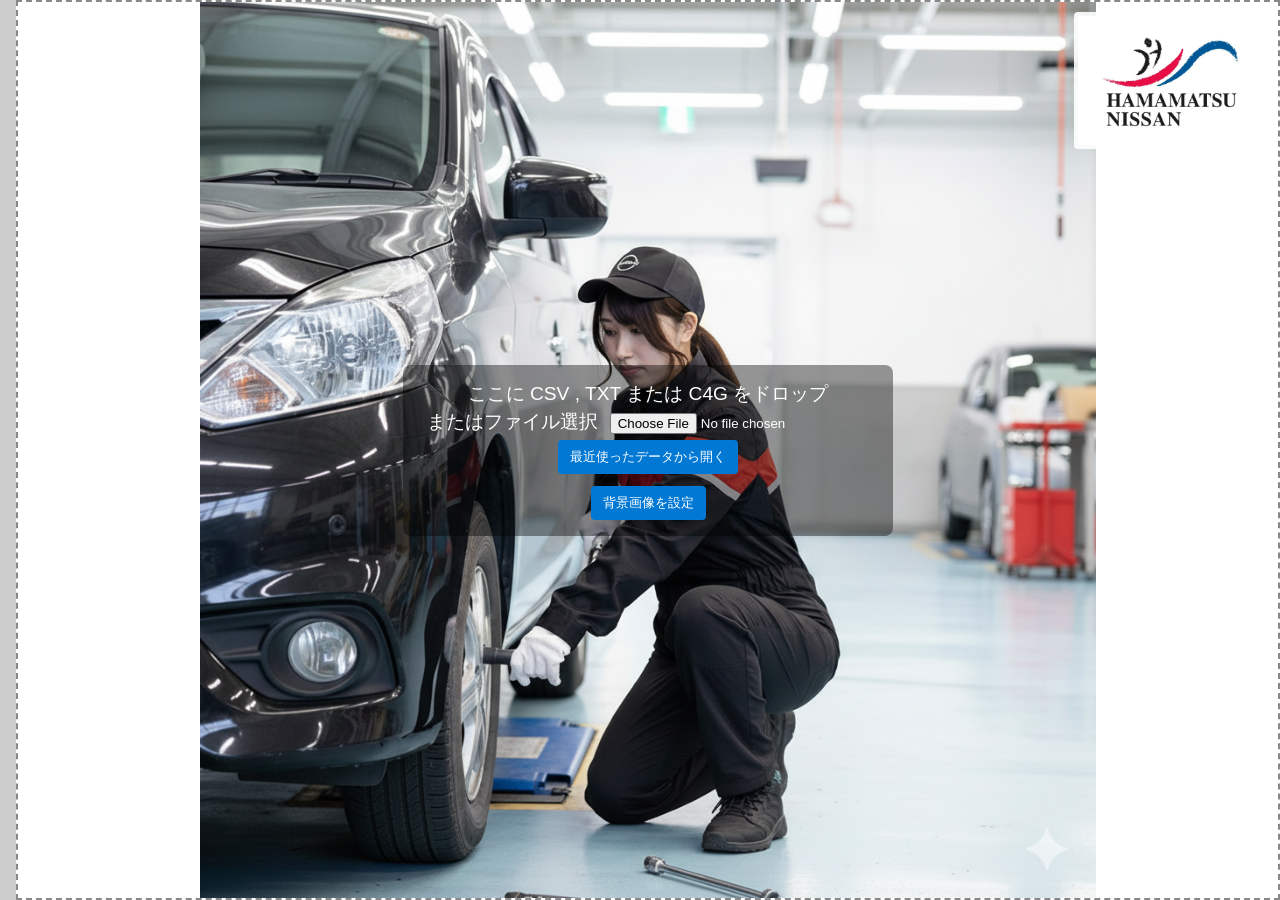
==== C4Graph Ver2.0/index.html @ c84f31f1 "Add files via upload" ====
<!doctype html>
<html lang="ja">
<head>
  <meta charset="utf-8">
  <title>C4Graph Ver 2.0</title>
  <link rel="icon" type="image/png" sizes="192x192" href="icon-192.png">
  <link rel="icon" type="image/png" sizes="512x512" href="icon-512.png">
  <link rel="shortcut icon" href="C4Graph.ico">
  <link rel="apple-touch-icon" href="icon-192.png">
  <!-- ===== CSS（分割版） ===== -->
  <link rel="stylesheet" href="css/base.css">
  <link rel="stylesheet" href="css/sidebar.css">
  <link rel="stylesheet" href="css/main.css">
  <link rel="stylesheet" href="css/panels.css">
  <link rel="stylesheet" href="css/controls.css">
  <link rel="stylesheet" href="css/dialogs.css">
  <link rel="stylesheet" href="css/dropzone.css">
  <link rel="stylesheet" href="css/xRangeSlider.css">
  <link rel="stylesheet" href="css/compactMode.css">

<!-- Chart.js（ローカル同梱） -->
<script src="lib/chart.umd.min.js"></script>
<!-- ★ Chart.js Annotation プラグイン（必須） -->
<script src="lib/chartjs-plugin-annotation.min.js"></script>
<!-- ★★★ html2canvas（スライダー画像化に必要） ★★★ -->
<script src="lib/html2canvas.min.js"></script>

</head>
<body>
<div id="sidebar">

  <div class="sidebar-header">
    <span>メニュー</span>
    <span class="app-version">Ver 2.0</span>
    <button id="closeSidebar">×</button>
  </div>

  <div id="toolbar">

    <!-- ★ 検索ボックスをラップして × ボタンを配置 -->
    <div id="filterBox-wrapper">
      <input type="text" id="filterBox" placeholder="項目検索">
      <button id="filterBox-clear" aria-label="検索クリア">×</button>
    </div>

    <div>
      <button id="selectAll">全選択</button>
      <button id="deselectAll">全解除</button>
    </div>

  </div>

  <!-- ★ 本来ここにあるべき -->
  <div id="controls"></div>
  <a id="sidebarCompanyLogo" href="https://ni-hamamatsu.nissan-dealer.jp/top.html" target="_blank" rel="noopener noreferrer" aria-label="浜松日産の公式ホームページを新しいタブで開く" hidden>
    <img src="images/logo/HAMAMATSU-NISSAN_ロゴ.jpg" alt="浜松日産">
  </a>
  <div id="sidebar-resizer"></div>

</div>

<div id="sidebar-band"></div>

<div id="main">
  <div id="companyLogoContainer">
    <img id="companyLogo" src="images/logo/HAMAMATSU-NISSAN_ロゴ.jpg" alt="浜松日産 ロゴ">
  </div>

  <!-- 保存 / 共有 メニュー -->
  <div id="saveShareContainer">

    <!-- 保存 / 共有 ▼ -->
    <button id="btnSaveMenu">💾 保存 / 共有 ▼</button>
    <div id="saveMenuDropdown" class="dropdown hidden">

      <label class="menu-item">
        <input type="checkbox" id="autoSaveToggle" checked>
        自動保存（前回の続きから再開）
      </label>

      <div class="menu-item" id="btnSaveStateJson">保存（state.json）</div>
      <div class="menu-item" id="btnSaveC4G">プロジェクト保存（.c4g）</div>

      <label class="menu-item" for="openC4G">
        プロジェクトを開く（.c4g）
        <input type="file" id="openC4G" accept=".c4g" style="display:none;">
      </label>

      <div class="menu-item" id="btnExportHTML">共有用にエクスポート（HTML）</div>
      <div class="menu-item" id="btnLoadAnotherCSV">別の CSV を読み込む…</div>
      <div class="menu-item" id="btnOpenRecentFilesMenu">最近使ったデータ</div>
      <div class="menu-item" id="btnExportFlyingGraphTxt">テキスト形式で出力（FlyingGraph用.txt）</div>
      <div class="menu-item" id="btnExportGraphScreenshot">グラフのスクリーンショットを保存</div>

    </div>

    <!-- ★★★ 表示 ▼ メニューを追加 ★★★ -->
    <button id="btnDisplayMenu">表示 ▼</button>
    <div id="displayMenuDropdown" class="dropdown hidden">

      <!-- マーカー表示（スライドスイッチ） -->
      <label class="menu-item toggle display-menu-switch">
        <input type="checkbox" id="toggleMarkers" checked>
        <span class="slider"></span>
        <span class="toggle-label">マーカー表示</span>
      </label>
      <label class="menu-item toggle display-menu-switch">
        <input type="checkbox" id="toggleHairlineValues" checked>
        <span class="slider"></span>
        <span class="toggle-label">信号値一覧</span>
      </label>
      <label class="menu-item toggle display-menu-switch">
        <input type="checkbox" id="toggleCrosshairValueLabels" checked>
        <span class="slider"></span>
        <span class="toggle-label">カーソル値ラベル</span>
      </label>
      <label class="menu-item toggle display-menu-switch">
        <input type="checkbox" id="toggleCompactMode">
        <span class="slider"></span>
        <span class="toggle-label">コンパクト表示</span>
      </label>

    </div>

    <!-- ★★★ 関連システム ▼ メニューを追加 ★★★ -->
    <button id="btnRelatedSystems">関連システム ▼</button>
    <div id="relatedSystemsDropdown" class="dropdown hidden">
      <a class="menu-item related-system-link" href="https://prod-ap.ndt-prod.c4-ndt.grade-x.com/c4-viewer?kc_idp_hint=saml" target="_blank" rel="noopener noreferrer">
        <img src="images/NissanAdtViewerLogo.png" alt="" class="related-system-icon">
        C4viewer
      </a>
    </div>

    <div id="graphDisplayToolbar" class="graph-display-toolbar" hidden>
      <div class="graph-mode-switch" role="group" aria-label="グラフ表示モード">
        <button id="normalGraphModeButton" type="button" aria-pressed="true">通常グラフ</button>
        <button id="overlayModeToggle" type="button" aria-pressed="false" title="各信号を実数値の個別Y軸で表示します。凡例の歯車からY軸の範囲を設定できます。">重ねグラフ</button>
      </div>
      <label id="normalHeightControl" class="graph-height-control">
        グラフ高さ(px):
        <input type="number" id="minHeightInput" value="200" step="10">
      </label>
      <div id="overlayHeightControl" class="graph-height-control" hidden>
        <span>グラフ高さ(px):</span>
        <input id="overlayHeightInput" type="number" min="150" max="3000" step="10" value="350">
        <button id="overlayHeightAutoButton" class="height-auto-button" type="button" title="グラフの高さを画面に合わせて自動調整します" aria-pressed="true">自動</button>
      </div>
      <div id="vehicleInfoPanel" class="vehicle-info-panel">
        <button id="vehicleInfoToggle" class="height-auto-button" type="button" aria-expanded="false" aria-controls="vehicleInfoList">車両・記録情報 ▼</button>
        <dl id="vehicleInfoList" hidden></dl>
      </div>

      <button id="backToTopBtn" class="back-to-top-btn" type="button" title="トップページに戻る">
        ↩ トップに戻る
      </button>
      <span id="visibleSeriesCount" class="visible-series-count" aria-live="polite">表示項目: 0 / 0</span>
    </div>

  </div>

  <!-- 起動時のドロップゾーン -->
  <div id="dropzone">
    <div class="dropzone-text">
      ここに CSV , TXT または C4G をドロップ<br>
      またはファイル選択
      <input type="file" id="fileInput" accept=".csv,.c4g,.txt">
      <br>
      <button type="button" id="openRecentFiles">最近使ったデータから開く</button>
      <br>
      <button type="button" id="openBackgroundSettings">背景画像を設定</button>
      <input type="file" id="backgroundImageInput" accept="image/*" multiple hidden>
    </div>
  </div>

  <div id="backgroundSettingsDialog" class="dialog-overlay" role="dialog" aria-modal="true" aria-labelledby="backgroundSettingsTitle" style="display:none;">
    <div class="background-settings-panel">
      <h2 id="backgroundSettingsTitle">背景画像の設定</h2>
      <p>使いたい画像を選択してください。選択した画像から起動時にランダム表示します。</p>
      <section class="background-image-group" aria-labelledby="defaultBackgroundTitle">
        <div class="background-group-heading">
          <div class="background-group-title">
            <h3 id="defaultBackgroundTitle">デフォルト画像</h3>
            <span class="background-image-count" data-image-count="default"></span>
          </div>
          <div>
            <button type="button" data-select-group="default" data-selected="true">すべて選択</button>
            <button type="button" data-select-group="default" data-selected="false">すべて解除</button>
          </div>
        </div>
        <div id="defaultBackgroundImages" class="background-image-grid"></div>
      </section>
      <section class="background-image-group" aria-labelledby="customBackgroundTitle">
        <div class="background-group-heading">
          <div class="background-group-title">
            <h3 id="customBackgroundTitle">追加した画像</h3>
            <span class="background-image-count" data-image-count="custom"></span>
          </div>
          <div>
            <button type="button" data-select-group="custom" data-selected="true">すべて選択</button>
            <button type="button" data-select-group="custom" data-selected="false">すべて解除</button>
          </div>
        </div>
        <div id="backgroundImageDropzone" class="background-image-dropzone" role="button" tabindex="0" aria-describedby="backgroundImageDropzoneHelp">
          <span class="background-image-dropzone-icon" aria-hidden="true">＋</span>
          <span>画像をここにドラッグ＆ドロップ</span>
          <span id="backgroundImageDropzoneHelp">または下の「画像を追加」から選択できます</span>
        </div>
        <div id="customBackgroundImages" class="background-image-grid"></div>
      </section>
      <div class="background-settings-actions">
        <button type="button" id="addBackgroundImages">画像を追加</button>
        <button type="button" id="saveBackgroundSettings">選択を保存</button>
        <button type="button" id="closeBackgroundSettings">閉じる</button>
      </div>
    </div>
  </div>

  <section id="hairlineValuesPanel" aria-label="カーソル・固定線の信号値" hidden>
    <header id="hairlineValuesTitleBar" class="hairline-values-titlebar">
      <span class="hairline-values-title">カーソル・固定線の信号値</span>
      <div class="hairline-window-controls">
        <button id="hairlineMinimizeBtn" type="button" aria-label="最小化" title="最小化">_</button>
        <button id="hairlineMaximizeBtn" type="button" aria-label="最大化" title="最大化">□</button>
        <button id="hairlineCloseBtn" type="button" aria-label="閉じる" title="閉じる">×</button>
      </div>
    </header>
    <div id="hairlineValuesContent" class="hairline-values-content">
      <div class="hairline-values-scroll">
        <table id="hairlineValuesTable">
          <colgroup>
            <col class="hairline-ecu-column">
            <col class="hairline-signal-column">
            <col class="hairline-value-column">
            <col class="hairline-value-column">
            <col class="hairline-value-column">
            <col class="hairline-difference-column">
            <col class="hairline-statistics-column">
            <col class="hairline-statistics-column">
            <col class="hairline-statistics-column">
          </colgroup>
          <thead>
            <tr>
              <th scope="col">ECU</th>
              <th scope="col">モニタ項目</th>
              <th id="hairlineCursorHeading" class="hairline-cursor-heading" scope="col">カーソル</th>
              <th id="hairlineLeftHeading" class="hairline-left-heading" scope="col">左固定線</th>
              <th id="hairlineRightHeading" class="hairline-right-heading" scope="col">右固定線</th>
              <th id="hairlineDifferenceHeading" class="hairline-difference-heading" scope="col">差分 (Δt: —)</th>
              <th class="hairline-statistics-heading" scope="col">最小値</th>
              <th class="hairline-statistics-heading" scope="col">最大値</th>
              <th class="hairline-statistics-heading" scope="col">平均値</th>
            </tr>
          </thead>
          <tbody></tbody>
        </table>
      </div>
    </div>
    <button class="hairline-resize-handle resize-n" data-resize-edge="n" type="button" aria-label="上辺をドラッグしてサイズ変更" title="上辺をドラッグしてサイズ変更"></button>
    <button class="hairline-resize-handle resize-e" data-resize-edge="e" type="button" aria-label="右辺をドラッグしてサイズ変更" title="右辺をドラッグしてサイズ変更"></button>
    <button class="hairline-resize-handle resize-s" data-resize-edge="s" type="button" aria-label="下辺をドラッグしてサイズ変更" title="下辺をドラッグしてサイズ変更"></button>
    <button class="hairline-resize-handle resize-w" data-resize-edge="w" type="button" aria-label="左辺をドラッグしてサイズ変更" title="左辺をドラッグしてサイズ変更"></button>
  </section>

  <!-- ★★★ グラフ専用コンテナ（main の中に戻す） ★★★ -->
  <div id="graphsContainer">
    <div id="overlayChartContainer" hidden>
      <div id="overlayLegend" aria-label="重ねグラフの信号一覧"></div>
      <div class="overlay-chart-canvas">
        <canvas id="overlayChartCanvas"></canvas>
      </div>
    </div>
    <div id="graphs"></div>
  </div>

  <!-- ★★★ コントロールコンテナ（main の中に戻す） ★★★ -->
  <div id="controlsContainer">

    <!-- スライダー -->
    <div id="xRangeSlider">
      <div class="track"></div>
      <div class="range"></div>
      <div class="trigger-line"></div>

      <div class="handle-left">
        <div class="value-box value-box-left"><input type="text"></div>
      </div>

      <div class="handle-right">
        <div class="value-box value-box-right"><input type="text"></div>
      </div>
    </div>

  </div>

</div> <!-- ← ★ main はここで閉じる（正しい位置） -->
  
<!-- ===== Y軸設定ダイアログ（改善版 UI） ===== -->
<div id="yAxisDialog" class="y-dialog">
  <div class="y-dialog-content">

    <h2>Y軸の表示範囲を設定</h2>
    <h3 id="yUnitHeading" class="y-unit-heading">状態一覧</h3>

    <div class="y-unit-table-wrapper">
      <table id="yUnitTable" class="y-unit-table">
        <thead>
          <tr>
            <th class="y-unit-select">表示</th>         <!-- チェックボックス列 -->
            <th class="y-unit-key">状態コード</th>      <!-- 数値キー -->
            <th class="y-unit-label">状態名</th>        <!-- ラベル -->
          </tr>
        </thead>
        <tbody>
          <!-- ★ JS でここに行を追加する（renderUnitTable で生成） -->
        </tbody>
      </table>
    </div>

    <!-- 入力欄 -->
    <div class="y-input-group">
      <label>最大値</label>
      <input type="text" id="dialogYMax" inputmode="numeric">
      <div id="yMaxState" class="y-state-hint"></div>
    </div>

    <div class="y-input-group">
      <label>最小値</label>
      <input type="text" id="dialogYMin" inputmode="numeric">
      <div id="yMinState" class="y-state-hint"></div>
    </div>

    <!-- エラーメッセージ表示エリア -->
    <div id="yErrorMessage" class="y-error-message"></div>

    <!-- 0 ライン表示スイッチ -->
    <div class="y-input-group zero-line-group toggle">
      <label class="switch">
        <input type="checkbox" id="yAxisZeroLine">
        <span class="slider"></span>
      </label>
      <span class="toggle-label">0ラインを表示</span>
    </div>

    <!-- 任意Yライン追加 -->
    <div class="y-input-group custom-line-group">
      <label>Y値ラインを追加</label>
      <div class="custom-line-row">
        <input type="number" id="dialogYCustomLine" step="0.1" placeholder="例: 123.4">
        <button id="dialogYCustomAdd">追加</button>
      </div>

      <!-- ★ ここにエラーを表示する -->
      <div id="customYError" class="y-error-message"></div>
    </div>

    <!-- 任意ライン一覧 -->
    <div id="dialogYCustomList" class="custom-line-list"></div>
    <!-- 自動に戻す -->
    <button id="yResetBtn" class="y-reset-btn">自動に戻す</button>

    <!-- ボタン -->
    <div class="y-dialog-buttons">
      <button class="y-apply-btn" onclick="applyYAxisRangeFromDialog()">適用</button>
      <button onclick="cancelYAxisDialog()">キャンセル</button>
    </div>

  </div>
</div>

<div id="overlayYAxisDialog" class="dialog-overlay overlay-y-axis-dialog" role="dialog" aria-modal="true" aria-labelledby="overlayYAxisDialogTitle" style="display:none;">
  <div class="dialog-box overlay-y-axis-dialog-box">
    <div id="overlayYAxisDialogTitle" class="dialog-title">重ねグラフのY軸設定</div>
    <div class="dialog-body">
      <div class="overlay-y-axis-series-name" id="overlayYAxisSeriesName"></div>
      <div class="dialog-row overlay-y-axis-range-row">
        <label for="overlayYAxisMin">最小値</label>
        <input id="overlayYAxisMin" type="number" step="any">
        <label for="overlayYAxisMax">最大値</label>
        <input id="overlayYAxisMax" type="number" step="any">
        <div class="dialog-hint">空欄は自動設定です。</div>
      </div>
      <div id="overlayYAxisError" class="overlay-y-axis-error" aria-live="polite"></div>
    </div>
    <div class="dialog-footer">
      <button id="overlayYAxisReset" class="btn-secondary" type="button">自動に戻す</button>
      <button id="overlayYAxisCancel" class="btn-secondary" type="button">キャンセル</button>
      <button id="overlayYAxisApply" class="btn-primary" type="button">適用</button>
    </div>
  </div>
</div>

<!-- ===== C4G 保存ダイアログ ===== -->
<div id="saveDialogOverlay" class="dialog-overlay" style="display:none;">
  <div class="dialog-box">
    <div class="dialog-title">プロジェクトを保存</div>
    <div class="dialog-body">
      <div class="dialog-row">
        <label for="saveFilenameInput">ファイル名</label>
        <input id="saveFilenameInput" type="text" autocomplete="off">
        <div class="dialog-hint">※ .c4g は自動で付きます（入力してもOK）</div>
      </div>
    </div>
    <div class="dialog-footer">
      <button id="saveDialogOkBtn" class="btn-primary">保存</button>
      <button id="saveDialogCancelBtn" class="btn-secondary">キャンセル</button>
    </div>
  </div>
</div>

<!-- ===== グラフのスクリーンショット保存ダイアログ ===== -->
<div id="graphScreenshotDialogOverlay" class="dialog-overlay" style="display:none;">
  <div class="dialog-box">
    <div class="dialog-title">グラフのスクリーンショットを保存</div>
    <div class="dialog-body">
      <div class="dialog-row">
        <label for="graphScreenshotFilenameInput">ファイル名</label>
        <input id="graphScreenshotFilenameInput" type="text" autocomplete="off">
        <div class="dialog-hint">※ .png は自動で付きます（入力してもOK）</div>
      </div>
    </div>
    <div class="dialog-footer">
      <button id="graphScreenshotDialogOkBtn" class="btn-primary">保存</button>
      <button id="graphScreenshotDialogCancelBtn" class="btn-secondary">キャンセル</button>
    </div>
  </div>
</div>

<!-- ===== 共有用HTML 保存ダイアログ ===== -->
<div id="standaloneHtmlDialogOverlay" class="dialog-overlay" style="display:none;">
  <div class="dialog-box">
    <div class="dialog-title">共有用HTMLを保存</div>
    <div class="dialog-body">
      <div class="dialog-row">
        <label for="standaloneHtmlFilenameInput">ファイル名</label>
        <input id="standaloneHtmlFilenameInput" type="text" autocomplete="off">
        <div class="dialog-hint">※ .html は自動で付きます（入力してもOK）</div>
      </div>
    </div>
    <div class="dialog-footer">
      <button id="standaloneHtmlDialogOkBtn" class="btn-primary">保存</button>
      <button id="standaloneHtmlDialogCancelBtn" class="btn-secondary">キャンセル</button>
    </div>
  </div>
</div>

<!-- ===== FlyingGraph 用 TXT 保存ダイアログ ===== -->
<div id="flyingGraphTxtDialogOverlay" class="dialog-overlay" style="display:none;">
  <div class="dialog-box">
    <div class="dialog-title">FlyingGraph 用テキストを保存</div>
    <div class="dialog-body">
      <div class="dialog-row">
        <label for="flyingGraphTxtFilenameInput">ファイル名</label>
        <input id="flyingGraphTxtFilenameInput" type="text" autocomplete="off">
        <div class="dialog-hint">※ .txt は自動で付きます（入力してもOK）</div>
      </div>
    </div>
    <div class="dialog-footer">
      <button id="flyingGraphTxtDialogOkBtn" class="btn-primary">保存</button>
      <button id="flyingGraphTxtDialogCancelBtn" class="btn-secondary">キャンセル</button>
    </div>
  </div>
</div>

<!-- ===== 最近使ったデータ ===== -->
<div id="recentFilesDialogOverlay" class="dialog-overlay" role="dialog" aria-modal="true" aria-labelledby="recentFilesDialogTitle" style="display:none;">
  <div class="dialog-box recent-files-dialog">
    <div class="dialog-title" id="recentFilesDialogTitle">最近使ったデータ</div>
    <p class="recent-files-hint">このブラウザー内に最大10件を保存します。保存したデータはこのPC・ブラウザーでのみ利用できます。</p>
    <div id="recentFilesList" class="recent-files-list"></div>
    <div class="dialog-footer">
      <button id="clearRecentFilesBtn" class="btn-secondary" type="button">一覧をすべて削除</button>
      <button id="closeRecentFilesBtn" class="btn-secondary" type="button">閉じる</button>
    </div>
  </div>
</div>

<!-- ① 基本ユーティリティ -->
<script src="js/utils.js"></script>
<script src="js/globals.js"></script>
<script src="js/xAxisUtils.js"></script>

<!-- ② Chart.js 関連ユーティリティ -->
<script src="js/yAxisPlugins.js"></script>
<script src="js/yAxisLogic.js"></script>
<script src="js/yAxisEditor.js"></script>
<script src="js/YAxisEditorEvents.js"></script>
<script src="js/chartCanvasEvents.js"></script>
<script src="js/logoWatermarkData.js"></script>
<script src="js/plugins.js"></script>

<!-- ③ 外部ライブラリ（ローカル同梱） -->
<script src="lib/jszip.min.js"></script>
<script src="lib/papaparse.min.js"></script>
<script src="lib/encoding.min.js"></script>

<!-- ④ パネルUI -->
<script src="js/PanelFactory.js"></script>
<script src="js/PanelDragManager.js"></script>
<script src="js/PanelSelectionManager.js"></script>
<script src="js/chartUI.js"></script>

<!-- ⑤ X軸スライダー -->
<script src="js/xRangeSlider.js"></script>

<!-- ⑥ チャート生成 -->
<script src="js/chartFactory.js"></script>
<script src="js/chartLayout.js"></script>
<script src="js/toggleChart.js"></script>
<script src="js/displayFeatures.js"></script>

<!-- ⑦ UI操作 -->
<script src="js/controls.js"></script>

<!-- ⑧ C4G管理 -->
<script src="js/c4gManager.js"></script>

<!-- ★★★ C3P パーサー（新規追加） ★★★ -->
<script src="js/c3pParser.js"></script>

<!-- ★★★ 最近使ったデータ ★★★ -->
<script src="js/recentFiles.js"></script>

<!-- ⑨ その他UI -->
<script src="js/saveDialog.js"></script>
<script src="js/files.js"></script>
<script src="js/sidebar.js"></script>

<!-- ★★★ ダイアログ関連（最後に近い位置） ★★★ -->
<script src="js/dialogs.state.js"></script>
<script src="js/dialogs.ui.js"></script>
<script src="js/dialogs.events.js"></script>

<!-- ★★★ 表示メニュー（Display Menu） ★★★ -->
<script src="js/displayMenu.js"></script>

<!-- ★★★ 保存 / 共有 メニュー（新規分離） ★★★ -->
<script src="js/saveMenu.js"></script>

<!-- ★★★ 共有用 HTML エクスポート（新規追加） ★★★ -->
<script src="js/exportHTML.js"></script>

<!-- ★★★ FlyingGraph 用 TXT 出力ロジック（新規追加） ★★★ -->
<script src="js/exportFlyingGraphTxt.js"></script>

<!-- ★★★ グラフ全体のスクリーンショット出力 ★★★ -->
<script src="js/exportGraphScreenshot.js"></script>

<!-- ★★★ カーソル・固定線の信号値一覧 ★★★ -->
<script src="js/hairlineValues.js"></script>

<!-- ★★★ コンパクト表示モード ★★★ -->
<script src="js/compactMode.js"></script>

<!-- ⑩ イベント（全体のマウス・キーボード処理） -->
<script src="js/events.js"></script>

<!-- ⑪ 状態管理（本当に最後） -->
<script src="js/stateManager.js"></script>

<!-- ★★★ 円形ローディング（進捗リング） ★★★ -->
<div id="loadingOverlay" style="
  position: fixed;
  inset: 0;
  background: rgba(0,0,0,0.45);
  display: none;
  flex-direction: column;
  align-items: center;
  justify-content: center;
  z-index: 99999;
  color: white;
  font-size: 20px;
  font-weight: bold;
">

  <!-- 円形進捗リング -->
  <svg id="loadingCircle" width="120" height="120">
    <circle cx="60" cy="60" r="50" stroke="#555" stroke-width="10" fill="none" />
    <circle id="loadingCircleProgress"
            cx="60" cy="60" r="50"
            stroke="#4caf50"
            stroke-width="10"
            fill="none"
            stroke-linecap="round"
            stroke-dasharray="314"
            stroke-dashoffset="314"
            transform="rotate(-90 60 60)" />
  </svg>

  <div id="loadingText" style="margin-top: 10px;">0%</div>
  <div style="margin-top: 10px;">読み込み中…</div>

  <!-- ★★★ 中断ボタン（ここに置くのが正解） ★★★ -->
  <button id="cancelLoadingBtn"
    style="
      margin-top: 15px;
      padding: 8px 16px;
      font-size: 16px;
      background: #d9534f;
      color: white;
      border: none;
      border-radius: 6px;
      cursor: pointer;
    ">
    中断
  </button>

</div>

<div id="printWrapper" style="display:none;"></div>

</body>
</html>
---- C4Graph Ver2.0/css/base.css ----
/* =========================================
   C4Graph base.css（アプリ全体の基礎デザイン）
   ========================================= */

/* --- リセット & 基本設定 --- */
* {
  box-sizing: border-box;
}

html, body {
  margin: 0;
  padding: 0;
  height: 100%;
  font-family: sans-serif;
}

/* --- アプリ全体のレイアウト --- */
body {
  display: flex;
  height: 100vh;
  overflow: hidden; /* 画面外スクロール防止 */
}

/* --- 汎用ユーティリティ --- */
.hidden {
  display: none !important;
}
---- C4Graph Ver2.0/css/sidebar.css ----
/* =========================================
   sidebar.css（サイドバー UI 改善版）
   ========================================= */

/* --- サイドバー本体 --- */
#sidebar {
  position: fixed;
  top: 0;
  left: 0;
  width: 260px;
  min-width: 150px;
  max-width: 600px;
  height: 100%;
  background: #f9f9f9;
  border-right: 1px solid #ccc;
  transform: translateX(-100%);
  transition: transform 0.3s ease;
  z-index: 1500;
  display: flex;
  flex-direction: column;
  overflow: hidden;   /* ★ これを追加するだけでOK */
}

/* --- コントロール一覧（スクロール領域） --- */
#controls {
  flex: 1;
  min-height: 0;
  overflow-y: auto;
  overflow-x: hidden;
  padding: 8px;
}

#sidebarCompanyLogo {
  display: flex;
  flex: 0 0 auto;
  justify-content: center;
  align-items: center;
  margin: 0 12px 12px;
  padding: 6px;
  border: 1px solid #ddd;
  border-radius: 4px;
  background: #fff;
}

#sidebarCompanyLogo[hidden] {
  display: none;
}

#sidebarCompanyLogo img {
  display: block;
  width: min(100%, 190px);
  height: auto;
}


#sidebar.open {
  transform: translateX(0);
}

/* --- リサイズ帯（右端 5px） --- */
#sidebar-resizer {
  width: 5px;
  cursor: col-resize;
  background: transparent;
  position: absolute;
  top: 0;
  right: 0;
  bottom: 0;
}

#sidebar-resizer:hover {
  background: rgba(0, 0, 0, 0.05);
}

/* --- ヘッダー（タイトル行） --- */
.sidebar-header {
  display: flex;
  justify-content: space-between;
  align-items: center;
  padding: 8px;
  background: #eee;
}

.sidebar-header span {
  margin-left: 30px; /* アイコンとの距離調整 */
}

.sidebar-header .app-version {
  margin-left: auto;
  margin-right: 4px;
  font-size: 11px;
  color: #888;
  font-weight: normal;
}

/* --- 縦帯（サイドバー閉時に表示） --- */
#sidebar-band {
  display: block;
  position: fixed;
  top: 0;
  left: 0;
  width: 16px;
  height: 100%;
  background: #ccc;
  cursor: pointer;      /* ← ここを col-resize から変更 */
  z-index: 1100;
  transition: background 0.3s;
}

#sidebar-band:hover {
  background: #0078D4;
}

#sidebar.open ~ #sidebar-band {
  display: none;
}

/* =========================================
   ★ 検索非ヒット項目は dimmed（薄く）
   ========================================= */

/* JS が .dimmed を付ける前提 */
.chip.dimmed {
  opacity: 0.35;
}

/* 選択済み（青背景）内のハイライト調整 */
.chip.selected .highlight {
  color: #000 !important; /* ← 白文字を黒に強制上書き */
}

#filterBox-wrapper {
  position: relative;
  width: 80%;
}

#filterBox {
  width: 100%;
  padding-right: 32px;
  box-sizing: border-box;
  height: 28px;
  line-height: 28px;
}

#filterBox-clear {
  position: absolute;
  right: 6px;
  top: 50%;
  transform: translateY(-50%);
  border: none;
  background: transparent;
  font-size: 16px;
  color: #888;
  cursor: default;
  display: none;
  padding: 0;
  line-height: 1;
}
#filterBox-clear:hover {
  color: #333;
}
---- C4Graph Ver2.0/css/main.css ----
/* =========================================
   main.css（メイン領域のレイアウト & 起動時制御）
   ========================================= */

/* --- メイン領域の基本レイアウト --- */
#main {
  flex: 1;
  display: flex;
  flex-direction: column;
  height: 100%;
  margin-left: 16px; /* サイドバー閉時の余白 */
  transition: margin-left 0.3s ease;
  position: relative;
}

#companyLogoContainer {
  position: absolute;
  top: 12px;
  right: 16px;
  z-index: 1000;
  width: 190px;
  padding: 4px;
  border-radius: 4px;
  background: rgba(255, 255, 255, 0.9);
}

#companyLogo {
  display: block;
  width: 100%;
  height: auto;
}

#main.loaded #companyLogoContainer {
  display: none;
}

/* サイドバーが開いたときのメイン領域の位置調整 */
#sidebar.open ~ #main {
  margin-left: var(--sidebar-width, 260px);
}

/* =========================================
   起動時（未ロード時）の UI 制御
   ========================================= */

/* 起動時は dropzone を全域に表示 */
#main:not(.loaded) #dropzone {
  flex: 1;
  border: 2px dashed #888;
  display: flex;
  align-items: center;
  justify-content: center;
  background-size: contain;
  background-position: center;
  background-repeat: no-repeat;
  color: #333;
}

/* 起動時はグラフ領域を非表示 */
#main:not(.loaded) #graphsContainer {
  display: none;
}

/* ロード後は dropzone を非表示 */
#main.loaded #dropzone {
  display: none;
}

#graphDisplayToolbar {
  display: flex;
  flex: 1 1 auto;
  min-width: 0;
  align-items: center;
  flex-wrap: wrap;
  gap: 8px 12px;
  margin-left: 8px;
}

#graphDisplayToolbar[hidden] {
  display: none;
}

.graph-height-control {
  display: inline-flex;
  flex: 0 0 auto;
  align-items: center;
  gap: 4px;
  font-size: 12px;
  white-space: nowrap;
}

.graph-height-control[hidden] {
  display: none;
}

.graph-height-control input {
  width: 82px;
}

.height-auto-button {
  min-height: 28px;
  padding: 3px 8px;
  border: 1px solid #aeb8c2;
  border-radius: 4px;
  background: #fff;
  color: #333;
  font: inherit;
  cursor: pointer;
}

.height-auto-button[aria-pressed="true"] {
  border-color: #0078D4;
  background: #dcecf8;
  color: #005a9e;
  font-weight: 600;
}

.vehicle-info-panel {
  position: relative;
  flex: 0 0 auto;
}

.vehicle-info-panel dl {
  position: absolute;
  z-index: 1200;
  top: 100%;
  left: 0;
  display: grid;
  grid-template-columns: max-content minmax(160px, 1fr);
  gap: 4px 12px;
  min-width: 280px;
  max-width: min(520px, calc(100vw - 32px));
  max-height: 50vh;
  margin: 6px 0 0;
  padding: 12px;
  overflow: auto;
  border: 1px solid #c8d0d8;
  border-radius: 5px;
  background: #fff;
  box-shadow: 0 4px 14px rgba(0, 0, 0, 0.18);
}

.vehicle-info-panel dl[hidden] {
  display: none;
}

.vehicle-info-panel dt {
  font-weight: 600;
}

.vehicle-info-panel dd {
  min-width: 0;
  margin: 0;
  overflow-wrap: anywhere;
}

/* C4ビューワリンク */
.c4-viewer-link {
  display: inline-flex;
  align-items: center;
  gap: 4px;
  min-height: 28px;
  padding: 3px 10px;
  border: 1px solid #c3002f;
  border-radius: 4px;
  background: #fff;
  color: #c3002f;
  font: inherit;
  font-weight: 600;
  text-decoration: none;
  cursor: pointer;
  transition: background 0.2s, color 0.2s;
}

.c4-viewer-link:hover {
  background: #c3002f;
  color: #fff;
}

.c4-viewer-icon {
  width: 16px;
  height: 16px;
  object-fit: contain;
}

/* 関連システムメニュー */
.related-system-link {
  display: flex;
  align-items: center;
  gap: 8px;
  padding: 8px 12px;
  color: #333;
  text-decoration: none;
  cursor: pointer;
}

.related-system-link:hover {
  background: #f0f0f0;
}

.related-system-icon {
  width: 20px;
  height: 20px;
  object-fit: contain;
}

/* トップに戻るボタン */
.back-to-top-btn {
  min-height: 28px;
  padding: 3px 10px;
  border: 1px solid #666;
  border-radius: 4px;
  background: #fff;
  color: #333;
  font: inherit;
  cursor: pointer;
  transition: background 0.2s, color 0.2s;
}

.back-to-top-btn:hover {
  background: #666;
  color: #fff;
}

/* 車台番号コピーボタン */
.copy-vin-btn {
  display: inline-flex;
  align-items: center;
  justify-content: center;
  width: 24px;
  height: 24px;
  margin-left: 6px;
  padding: 0;
  border: 1px solid #ccc;
  border-radius: 3px;
  background: #f5f5f5;
  color: #555;
  font-size: 12px;
  cursor: pointer;
  vertical-align: middle;
  transition: background 0.2s, color 0.2s;
}

.copy-vin-btn:hover {
  background: #0078D4;
  border-color: #0078D4;
  color: #fff;
}

.copy-vin-btn.copied {
  background: #107c10;
  border-color: #107c10;
  color: #fff;
}

.graph-mode-switch {
  display: inline-flex;
  align-items: center;
  flex: 0 0 auto;
  overflow: hidden;
  border: 1px solid #aeb8c2;
  border-radius: 4px;
}

.graph-mode-switch button {
  min-height: 26px;
  padding: 3px 8px;
  border: 0;
  background: #fff;
  color: #333;
  font: inherit;
  cursor: pointer;
}

.graph-mode-switch button + button {
  border-left: 1px solid #aeb8c2;
}

.graph-mode-switch button[aria-pressed="true"] {
  background: #dcecf8;
  color: #005a9e;
  font-weight: 600;
}

.visible-series-count {
  margin-left: auto;
  white-space: nowrap;
  font-weight: 600;
}

#graphs[hidden],
#overlayChartContainer[hidden] {
  display: none;
}

#overlayChartContainer {
  display: flex;
  flex: 1 1 auto;
  flex-direction: column;
  min-height: 220px;
  overflow: hidden;
  border: 1px solid #eee;
  border-radius: 6px;
  background: #fff;
}

#overlayLegend {
  display: flex;
  flex: 0 0 auto;
  flex-wrap: wrap;
  gap: 4px 12px;
  max-height: 72px;
  padding: 6px 10px;
  overflow-y: auto;
  border-bottom: 1px solid #e3e6e9;
  font-size: 12px;
}

.overlay-legend-entry {
  display: inline-flex;
  align-items: center;
  gap: 5px;
  max-width: 100%;
  padding: 2px 4px;
  border: 1px solid transparent;
  border-radius: 3px;
  cursor: pointer;
}

.overlay-legend-entry.selected {
  border-color: #0078D4;
  background: #dcecf8;
  font-weight: 600;
}

.overlay-legend-entry.hovered {
  outline: 2px solid currentColor;
  outline-offset: 1px;
}

.overlay-legend-entry:focus-visible {
  outline: 2px solid #0078D4;
  outline-offset: 1px;
}

.overlay-legend-entry button {
  padding: 1px 5px;
  border: 1px solid #c8d0d8;
  border-radius: 3px;
  background: #fff;
  color: #333;
  font: inherit;
  line-height: 1.2;
  cursor: pointer;
}

.overlay-legend-entry button:hover {
  background: #eef5fb;
}

.overlay-legend-swatch {
  flex: 0 0 14px;
  width: 14px;
  height: 3px;
  border-radius: 2px;
}

.overlay-chart-canvas {
  position: relative;
  flex: 1 1 auto;
  min-height: 150px;
}

.overlay-chart-canvas canvas {
  width: 100% !important;
  height: 100% !important;
}

@media (max-width: 480px) {
  #graphDisplayToolbar {
    margin-left: 0;
  }

  .visible-series-count {
    margin-left: 0;
  }
}

/* ロード後のグラフ領域 */
#main.loaded #graphsContainer {
  display: flex;
  flex: 1;
  flex-direction: column;
  overflow-y: auto;
  gap: 5px;
}

@media (max-width: 600px) {
  #companyLogoContainer {
    top: 8px;
    right: 8px;
    width: 145px;
  }
}

/* =========================================
   グラフ領域（通常時）
   ========================================= */
#graphsContainer {
  flex: 1;
  overflow-y: auto;
  display: flex;
  flex-direction: column;
  gap: 5px;
}

#hairlineValuesPanel {
  position: fixed;
  z-index: 1500;
  box-sizing: border-box;
  top: 110px;
  right: 18px;
  display: flex;
  width: min(820px, calc(100vw - 32px));
  max-width: calc(100vw - 16px);
  max-height: min(80vh, calc(100vh - 24px));
  flex-direction: column;
  min-width: min(320px, calc(100vw - 32px));
  min-height: 100px;
  overflow: hidden;
  resize: none;
  border: 1px solid #d5dbe1;
  border-radius: 6px;
  background: #fff;
  box-shadow: 0 8px 26px rgba(0, 0, 0, 0.24);
}

#hairlineValuesPanel[hidden] {
  display: none;
}

.hairline-values-title {
  flex: 1;
  font-size: 13px;
  font-weight: 600;
}

.hairline-values-titlebar {
  display: flex;
  flex: 0 0 auto;
  min-height: 34px;
  align-items: center;
  gap: 8px;
  padding-left: 10px;
  border-bottom: 1px solid #d5dbe1;
  background: #f2f4f6;
  cursor: move;
  touch-action: none;
  user-select: none;
}

.hairline-window-controls {
  display: flex;
  align-self: stretch;
}

.hairline-window-controls button {
  width: 40px;
  border: 0;
  background: transparent;
  color: #333;
  font-size: 16px;
  cursor: pointer;
}

.hairline-window-controls button:hover {
  background: #dfe4e8;
}

#hairlineCloseBtn:hover {
  background: #d93025;
  color: #fff;
}

.hairline-values-content {
  display: flex;
  flex: 1 1 auto;
  flex-direction: column;
  min-height: 0;
  overflow: hidden;
}

#hairlineValuesPanel.is-minimized .hairline-values-content {
  display: none;
}

#hairlineValuesPanel.is-minimized {
  height: auto !important;
  max-height: none;
  min-height: 0;
  resize: none;
  border-radius: 6px;
}

#hairlineValuesPanel .hairline-resize-handle {
  position: absolute;
  z-index: 3;
  padding: 0;
  border: 0;
  background: transparent;
  touch-action: none;
}

#hairlineValuesPanel .hairline-resize-handle:hover {
  background: rgba(0, 120, 212, 0.18);
}

#hairlineValuesPanel .resize-n,
#hairlineValuesPanel .resize-s {
  left: 0;
  right: 0;
  height: 12px;
  cursor: ns-resize;
}

#hairlineValuesPanel .resize-n { top: 0; }
#hairlineValuesPanel .resize-s { bottom: 0; }

#hairlineValuesPanel .resize-e,
#hairlineValuesPanel .resize-w {
  top: 0;
  bottom: 0;
  width: 12px;
  cursor: ew-resize;
}

#hairlineValuesPanel .resize-e { right: 0; }
#hairlineValuesPanel .resize-w { left: 0; }

#hairlineValuesPanel.is-minimized .hairline-resize-handle,
#hairlineValuesPanel.is-maximized .hairline-resize-handle {
  display: none;
}

#hairlineValuesPanel.is-maximized {
  inset: 0 !important;
  width: auto !important;
  height: auto !important;
  max-height: none;
  border-radius: 0;
  resize: none;
}

#hairlineValuesPanel.is-maximized .hairline-values-content {
  flex: 1 1 0;
  min-height: 0;
  max-height: none;
}

#hairlineValuesPanel.is-maximized .hairline-values-scroll {
  margin-right: 0;
}

.hairline-values-scroll {
  flex: 1 1 auto;
  height: auto;
  min-height: 0;
  margin-right: 12px;
  margin-bottom: 12px;
  overflow-x: auto;
  overflow-y: auto;
  overscroll-behavior: contain;
  scrollbar-gutter: stable;
}

#hairlineValuesTable {
  width: max-content;
  min-width: 0;
  table-layout: fixed;
  border-collapse: collapse;
  font-size: 12px;
}

#hairlineValuesTable .hairline-ecu-column {
  width: 14%;
}

#hairlineValuesTable .hairline-signal-column {
  width: 30%;
}

#hairlineValuesTable .hairline-value-column {
  width: 18.666%;
}

#hairlineValuesTable .hairline-difference-column {
  width: 140px;
}

#hairlineValuesTable .hairline-statistics-column {
  width: 100px;
}

#hairlineValuesTable th,
#hairlineValuesTable td {
  padding: 7px 9px;
  border-right: 1px solid #e1e6eb;
  border-bottom: 1px solid #dfe4e9;
  text-align: left;
  white-space: nowrap;
  overflow: hidden;
  text-overflow: ellipsis;
}

#hairlineValuesTable th {
  position: relative;
  border-bottom: 2px solid #b8c2cc;
  user-select: none;
}

#hairlineValuesTable tr > :nth-child(1),
#hairlineValuesTable tr > :nth-child(2) {
  position: sticky;
  z-index: 2;
  background-image: none;
}

#hairlineValuesTable thead tr > :nth-child(1),
#hairlineValuesTable thead tr > :nth-child(2) {
  background-color: #e8edf2;
}

#hairlineValuesTable tr > :nth-child(1) {
  left: 0;
}

#hairlineValuesTable tr > :nth-child(2) {
  left: var(--hairline-ecu-column-width, 100px);
  box-shadow: 2px 0 3px rgba(0, 0, 0, 0.08);
}

#hairlineValuesTable th:last-child,
#hairlineValuesTable td:last-child {
  border-right: 0;
}

#hairlineValuesTable th::after {
  position: absolute;
  top: 0;
  right: -4px;
  bottom: 0;
  z-index: 2;
  width: 8px;
  content: "";
  cursor: col-resize;
}

#hairlineValuesTable th.column-resizing::after,
#hairlineValuesTable th:hover::after {
  border-right: 2px solid #0078D4;
}

#hairlineValuesTable tbody tr:nth-child(even) {
  background-color: #f5f8fb;
}

#hairlineValuesTable tbody tr:nth-child(even) > :nth-child(1),
#hairlineValuesTable tbody tr:nth-child(even) > :nth-child(2) {
  background-color: #e9eff5;
}

#hairlineValuesTable tbody tr:nth-child(odd) > :nth-child(1),
#hairlineValuesTable tbody tr:nth-child(odd) > :nth-child(2) {
  background-color: #f0f4f8;
}

#hairlineValuesTable tbody tr {
  cursor: pointer;
}

#hairlineValuesTable tbody tr:hover td {
  background-color: #e8f2fa;
}

#hairlineValuesTable tbody tr:hover > :nth-child(1),
#hairlineValuesTable tbody tr:hover > :nth-child(2) {
  background-color: #dcecf8;
}

#hairlineValuesTable tbody td:nth-child(n + 3) {
  font-variant-numeric: tabular-nums;
  text-align: right;
}

#hairlineValuesTable thead {
  position: sticky;
  top: 0;
  z-index: 1;
  background: #f5f7f9;
}

#hairlineValuesTable .hairline-cursor-heading,
#hairlineValuesTable .hairline-cursor-value {
  color: #333;
}

#hairlineValuesTable .hairline-left-heading,
#hairlineValuesTable .hairline-left-value {
  color: #c00;
}

#hairlineValuesTable .hairline-right-heading,
#hairlineValuesTable .hairline-right-value {
  color: #00c;
}

#hairlineValuesTable .hairline-difference-heading {
  color: #333;
}

#hairlineValuesTable .hairline-statistics-heading {
  color: #333;
}

#hairlineValuesTable .hairline-signal {
  max-width: 0;
}

#hairlineValuesTable tbody tr.selected td {
  background-color: #d9ecf9;
  background-image: none;
}

#hairlineValuesTable tbody tr.selected > :nth-child(1),
#hairlineValuesTable tbody tr.selected > :nth-child(2) {
  background-color: #c9e2f3;
}

#hairlineValuesTable tbody tr.selected td:first-child {
  border-left: 3px solid #0078D4;
  padding-left: 6px;
}

@media (max-width: 600px) {
  #hairlineValuesPanel {
    top: 8px;
    right: 8px;
    width: calc(100vw - 16px);
  }
}

/* =========================================
   起動時は保存メニューとコントロールを非表示
   ========================================= */
#main:not(.loaded) #saveShareContainer,
#main:not(.loaded) #controlsContainer {
  display: none;
}
---- C4Graph Ver2.0/css/panels.css ----
/* =========================================
   panels.css（グラフパネル UI 改善版）
   ========================================= */

/* -----------------------------------------
   1. パネル本体
----------------------------------------- */
.chart-panel {
  position: relative;
  box-sizing: border-box;
  border-radius: 6px;

  /* border は 1 回だけ定義 */
  border: 1px solid #eee;

  background: #fff;

  /* margin の重複を解消 */
  margin: 3px;

  /* 固定高さ（タイトル分を除く） */
  height: 200px;

  padding: 0;
}

/* -----------------------------------------
   2. パネル移動時のハイライトアニメーション
----------------------------------------- */
@keyframes blueHighlightFade {
  0%   { border-color: #0078D4; box-shadow: 0 0 8px #0078D4; }
  50%  { border-color: #0078D4; box-shadow: 0 0 12px #0078D4; }
  100% { border-color: #eee;    box-shadow: none; }
}

.chart-panel.moved {
  animation: blueHighlightFade 4s ease forwards;
}

/* -----------------------------------------
   3. タイトルバー
----------------------------------------- */
.chart-title {
  display: flex;
  align-items: center;
  width: 100%;
  min-height: 28px;

  background-color: #f0f0f0;
  border-bottom: 1px solid #ddd;

  cursor: pointer;
}

/* 選択状態のパネル */
.chart-panel.selected {
  border-color: #0078D4;
  background: none;
}

.chart-panel.active {
  background: #eef6fb; /* ← 青背景は active に統合 */
}

.chart-panel.active .chart-title {
  background-color: #0078D4; /* 青帯 */
  color: #fff;
}

/* -----------------------------------------
   4. パネル内部（グラフ領域）
----------------------------------------- */
.chart-body {
  height: calc(100% - 28px);
}

.chart-body canvas {
  width: 100% !important;
  height: 100% !important;
  display: block;
}

/* -----------------------------------------
   5. タイトル内のアイコン・ボタン
----------------------------------------- */
.settings-icon {
  margin-left: 8px;
  font-size: 1.2em;
  cursor: pointer;
  color: #555;
}

.settings-icon:hover {
  color: #0078d7;
  transform: scale(1.2);
}

.chart-left {
  display: flex;
  align-items: center;
  gap: 8px;
}

.chart-controls {
  margin-left: auto;
  display: flex;
  align-items: center;
}

.chart-controls button {
  margin-left: 4px;
  cursor: pointer;
}

/* -----------------------------------------
   6. ドラッグ＆ドロップ関連
----------------------------------------- */
.chart-panel.drop-target-top::before,
.chart-panel.drop-target-bottom::after {
  content: "";
  position: absolute;
  left: 0;
  right: 0;
  height: 6px;
  background-color: #00cc66;
  pointer-events: none;
  z-index: 1;
}

.chart-panel.drop-target-top::before {
  top: -6px;
}

.chart-panel.drop-target-bottom::after {
  bottom: -6px;
}

body.grabbing {
  cursor: grabbing !important;
}

.chart-panel.dragging {
  opacity: 0.6;
}

.drag-handle {
  cursor: grab;
}

.drag-handle:active {
  cursor: grabbing;
}
---- C4Graph Ver2.0/css/controls.css ----
/* =========================================
   controls.css（下部コントロール UI 専用）
   ========================================= */

/* --- コントロール全体のコンテナ --- */
#controlsContainer {
  padding: 8px;
  border-top: 1px solid #ccc;
  background: #f9f9f9;
  flex-shrink: 0;
}

/* --- 下部コントロールの chip --- */
#controls .chip {
  display: flex;
  align-items: center;
  gap: 4px;
  margin: 2px 0;
  line-height: 1.4;
  min-height: 24px;
  cursor: default;
}

/* 選択済みの chip（下部コントロール用） */
#controls .chip.selected {
  background-color: #0078D4;
  color: #fff;
  font-weight: normal;
  border-radius: 4px;
  padding: 0 4px; /* ← 上下の padding を 0 にする */
}

#controls .chip.hovered {
  outline: 1px solid var(--series-color, #0078D4);
  outline-offset: -1px;
}

#controls .chip.hovered:not(.selected) {
  background-color: #eaf3fb;
}

/* --- ツールバー --- */
#toolbar {
  margin-bottom: 8px;
}

/* --- ECU グループ --- */
.ecu-group {
  margin-top: 10px;
}

.ecu-title {
  font-weight: bold;
  background-color: #eee;
  padding: 4px 6px;
  margin-top: 8px;
  border-radius: 4px;
}

.ecu-group .chip {
  margin-left: 16px;
}

/* --- ハイライト（検索など） --- */
.highlight {
  background-color: yellow;
  font-weight: bold;
}
---- C4Graph Ver2.0/css/dialogs.css ----
/* =========================================
   dialogs.css（Y軸ダイアログ & 保存ダイアログ 改善版）
   ========================================= */

/* ===== Y軸設定ダイアログ ===== */
.y-dialog {
  display: none;
  position: fixed;
  top: 0; left: 0;
  width: 100%; height: 100%;
  background: rgba(0,0,0,0.35);
  z-index: 2000;
}

.y-dialog-content {
  position: absolute;
  top: 50%; left: 50%;
  transform: translate(-50%, -50%);
  width: 380px;
  max-height: 90vh;      /* ← 画面の90%までに制限 */
  overflow-y: auto;      /* ← ダイアログ全体をスクロール可能にする */
  background: #fff;
  border: 1px solid #ccc;
  border-radius: 8px;
  padding: 18px 20px;
  box-shadow: 0 4px 12px rgba(0,0,0,0.25);
  font-size: 14px;
}

.y-dialog-content h2 {
  margin: 0 0 12px 0;
  font-size: 16px;
  font-weight: bold;
  color: #333;
}

/* 状態一覧テーブルの強調表示 */
#yUnitHeading {
  font-size: 15px;
  font-weight: bold;
  margin-top: 16px;
  margin-bottom: 6px;
  color: #0078D4;
  border-bottom: 1px solid #ccc;
  padding-bottom: 4px;
}
#yUnitTable {
  width: 100%;
  border-collapse: collapse;
  font-size: 13px;
  background: #fdfdfd;
}
/* 現在の状態（既存の青ハイライト） */
.y-unit-row-current {
  background: rgba(0, 120, 212, 0.15);
}
.y-error-message {
  min-height: 24px;      /* ← 常に高さを確保 */
  max-height: 48px;
  overflow: hidden;
  margin: 6px 0;
  color: #d93025;
  font-weight: bold;
  opacity: 0;
  visibility: hidden;    /* ← display ではなく visibility */
  transition: opacity 0.15s ease;
}

/* スクロールラッパー */
.y-unit-table-wrapper {
  max-height: 240px;
  overflow-y: auto;
  overflow-x: hidden;
  margin-bottom: 12px;
  border: 1px solid #ccc;
  border-radius: 4px;
}

/* テーブル本体 */
.y-unit-table {
  width: 100%;
  border-collapse: collapse;
  background: #fdfdfd;
  font-size: 13px;
}

/* ヘッダー */
.y-unit-table thead th {
  background: #f0f0f0;
  font-weight: bold;
  padding: 6px 8px;
  border-bottom: 1px solid #ccc;
}

.y-unit-select {
  width: 48px;
  text-align: center;
}

/* 行 */
.y-unit-table tbody td {
  padding: 6px 8px;
  border-bottom: 1px solid #eee;
}

.y-error-message.show {
  opacity: 1;
  visibility: visible;   /* ← 高さは変わらない */
}

/* 入力欄 */
.y-input-group { margin-bottom: 12px; }
.y-input-group label {
  display: block;
  margin-bottom: 4px;
  color: #444;
}
.y-input-group input {
  width: 100%;
  padding: 6px 8px;
  border: 1px solid #ccc;
  border-radius: 6px;
  font-size: 14px;
}
#yMinState, #yMaxState {
  color: #0078D4;
  font-weight: bold;
  margin-top: 4px;
  display: block;
}

/* 自動に戻すボタン */
.y-reset-btn {
  width: 100%;
  padding: 6px;
  margin-bottom: 14px;
  background: #eee;
  border: 1px solid #bbb;
  border-radius: 6px;
  cursor: pointer;
}
.y-reset-btn:hover { background: #e0e0e0; }

/* ボタン */
.y-dialog-buttons {
  display: flex;
  justify-content: flex-end;
  gap: 10px;
}
.y-apply-btn {
  background: #0078D4;
  color: white;
  padding: 6px 14px;
  border: none;
  border-radius: 6px;
  cursor: pointer;
}
.y-apply-btn:hover { background: #006bbf; }
.y-cancel-btn {
  background: #ccc;
  padding: 6px 14px;
  border: none;
  border-radius: 6px;
  cursor: pointer;
}
.y-cancel-btn:hover { background: #b8b8b8; }
.y-apply-btn:disabled {
  background: #ccc;
  color: #888;
  cursor: not-allowed;
  opacity: 0.6;
}

/* 保存ダイアログ */
.dialog-overlay {
  position: fixed;
  inset: 0;
  background: rgba(0,0,0,0.35);
  display: flex;
  align-items: center;
  justify-content: center;
  z-index: 2000;
}

.dialog-box {
  background: #fff;
  color: #333;
  padding: 18px 20px;
  border-radius: 8px;
  min-width: 600px;
  max-width: 900px;
  box-shadow: 0 4px 12px rgba(0,0,0,0.25);
  font-size: 14px;
  border: 1px solid #ccc;
}

.dialog-title {
  font-size: 16px;
  font-weight: bold;
  margin-bottom: 12px;
  border-bottom: 1px solid #ccc;
  padding-bottom: 6px;
  color: #333;
}

.dialog-body { margin-top: 8px; }
.dialog-row {
  display: flex;
  flex-direction: column;
  gap: 4px;
  align-items: stretch;
}

.dialog-row label {
  font-size: 13px;
  color: #333;
}

#saveFilenameInput {
  width: 100%;
  box-sizing: border-box;
  padding: 6px 8px;
  border-radius: 6px;
  border: 1px solid #ccc;
  background: #fff;
  color: #222;
  font-size: 14px;
}
#saveFilenameInput:focus {
  outline: none;
  border-color: #0078D4;
}

.dialog-hint {
  font-size: 12px;
  color: #666;
}

.overlay-y-axis-dialog-box {
  width: min(460px, 92vw);
  min-width: 0;
  max-width: 92vw;
}

.overlay-y-axis-series-name {
  margin-bottom: 12px;
  color: #444;
  font-weight: 600;
  overflow-wrap: anywhere;
}

.overlay-y-axis-range-row {
  display: grid;
  grid-template-columns: auto minmax(0, 1fr);
  align-items: center;
  gap: 8px 12px;
}

.overlay-y-axis-range-row input {
  width: 100%;
  min-width: 0;
  padding: 6px 8px;
  border: 1px solid #ccc;
  border-radius: 6px;
  font-size: 14px;
}

.overlay-y-axis-range-row .dialog-hint {
  grid-column: 1 / -1;
}

.overlay-y-axis-error {
  min-height: 20px;
  margin-top: 6px;
  color: #d93025;
  font-weight: 600;
}

.overlay-y-axis-dialog .dialog-footer {
  justify-content: space-between;
}

.recent-files-dialog {
  width: min(700px, 92vw);
  min-width: 0;
  max-height: 85vh;
  overflow: auto;
}

.recent-files-hint,
.recent-files-empty {
  margin: 8px 0;
  color: #666;
  font-size: 13px;
}

.recent-files-list {
  display: flex;
  flex-direction: column;
  gap: 8px;
  max-height: 55vh;
  overflow-y: auto;
}

.recent-file-item {
  display: flex;
  align-items: center;
  gap: 8px;
  padding: 8px;
  border: 1px solid #ddd;
  border-radius: 6px;
}

.recent-file-open {
  display: flex;
  flex: 1;
  min-width: 0;
  flex-direction: column;
  gap: 4px;
  align-items: flex-start;
  padding: 4px;
  border: 0;
  background: transparent;
  color: #222;
  text-align: left;
  cursor: pointer;
}

.recent-file-open strong {
  max-width: 100%;
  overflow-wrap: anywhere;
}

.recent-file-open span {
  color: #666;
  font-size: 12px;
}

.recent-file-remove {
  padding: 5px 9px;
  border: 1px solid #ccc;
  border-radius: 4px;
  background: #fff;
  cursor: pointer;
}

.dialog-footer {
  margin-top: 14px;
  display: flex;
  justify-content: flex-end;
  gap: 10px;
}

.btn-primary {
  background: #0078D4;
  color: white;
  padding: 6px 14px;
  border: none;
  border-radius: 6px;
  cursor: pointer;
}
.btn-primary:hover { background: #006bbf; }

.btn-secondary {
  background: #ccc;
  color: #222;
  padding: 6px 14px;
  border: none;
  border-radius: 6px;
  cursor: pointer;
}
.btn-secondary:hover { background: #b8b8b8; }

/* ===== Y軸ダイアログ用スライドスイッチ ===== */
/* グループ全体（後ろの帯） */
.y-input-group.zero-line-group {
  display: flex;
  align-items: center;
  gap: 8px;

  cursor: default;        /* ← 後ろの帯は矢印 */
  pointer-events: none;   /* ← 後ろの帯はクリック不可 */
}

/* スイッチ全体（背景＋ノブ）はクリック可能 */
.y-input-group.zero-line-group .switch {
  display: flex;
  align-items: center;
  pointer-events: auto;   /* ← スイッチだけクリック可能 */
  cursor: pointer;        /* ← スイッチは指カーソル */
}

/* チェックボックスは非表示 */
.y-input-group.zero-line-group input[type="checkbox"] {
  display: none;
}

/* 背景（楕円） */
.y-input-group.zero-line-group .slider {
  width: 42px;
  height: 22px;
  background: #ccc;
  border-radius: 22px;
  position: relative;
  transition: background 0.2s;
  cursor: pointer;        /* ← 背景も指カーソル */
}

/* ON のとき */
.y-input-group.zero-line-group input:checked + .slider {
  background: #0078D4;
}

/* ノブ（白丸） */
.y-input-group.zero-line-group .slider::before {
  content: "";
  width: 18px;
  height: 18px;
  background: white;
  border-radius: 50%;
  position: absolute;
  top: 2px;
  left: 2px;
  transition: transform 0.2s;
  cursor: pointer;        /* ← ノブは指カーソル */
}

/* ノブ移動 */
.y-input-group.zero-line-group input:checked + .slider::before {
  transform: translateX(20px);
}

/* テキストは矢印カーソルでクリック不可 */
.y-input-group.zero-line-group .toggle-label {
  font-size: 14px;
  color: #333;
  cursor: default;        /* ← テキストは矢印 */
  pointer-events: none;   /* ← テキストはクリック不可 */
}

/* 任意Yライン追加 */
.custom-line-group {
  margin-top: 12px;
}

/* 入力欄と追加ボタンを横並びに揃える */
.custom-line-group .custom-line-row {
  display: flex;
  align-items: center;   /* ← 高さ揃えの決め手 */
  gap: 6px;
}

/* 任意Yライン一覧 */
.custom-line-list {
  margin-top: 8px;
}

.custom-y-line-item {
  display: flex;
  justify-content: space-between;
  padding: 4px 0;
}

/* 追加ボタンの高さと文字揃えを明示 */
#dialogYCustomAdd {
  height: 32px;
  line-height: 32px;
  padding: 0 10px;
  font-size: 14px;
  border-radius: 6px;
  box-sizing: border-box;
  min-width: 64px;
}
#dialogYCustomLine {
  height: 32px;
  line-height: 32px;
  font-size: 14px;
  padding: 0 8px;
  box-sizing: border-box;
}

/* 任意Yライン追加の横並びを確実に揃える */
.custom-line-row {
  display: flex;
  align-items: center;
  gap: 6px;
}

/* ===== 保存 / 共有 メニュー ===== */
#saveShareContainer {
  padding: 8px 12px;
  background: #f9f9f9;
  border-bottom: 1px solid #ccc;
  flex-shrink: 0;
  display: flex;
  width: 100%;
  align-items: center;
  flex-wrap: wrap;
  gap: 8px;
  position: relative;
  z-index: 1100;
}

#btnSaveMenu {
  padding: 6px 12px;
  background: #0078D4;
  color: #fff;
  border: none;
  border-radius: 4px;
  cursor: pointer;
}
#btnSaveMenu:hover {
  background: #006bbf;
}

.dropdown {
  position: absolute;
  top: 36px;
  left: 12px;
  background: #fff;
  border: 1px solid #ccc;
  padding: 6px 0;
  min-width: 220px;
  z-index: 2000;
  border-radius: 4px;
  box-shadow: 0 4px 12px rgba(0,0,0,0.15);
}

.dropdown.hidden {
  display: none;
}

.menu-item {
  padding: 6px 12px;
  cursor: pointer;
  white-space: nowrap;
}

.menu-item:hover {
  background: #eef;
}

/* ===== 表示・関連システム メニュー共通 ===== */
#btnDisplayMenu,
#btnRelatedSystems {
  padding: 6px 12px;
  background: #555;
  color: #fff;
  border: none;
  border-radius: 4px;
  cursor: pointer;
  margin-left: 6px;
}

#btnDisplayMenu:hover,
#btnRelatedSystems:hover {
  background: #444;
}

/* 表示▼のドロップダウン */
#displayMenuDropdown {
  position: absolute;
  top: 36px;
  left: 140px; /* 保存/共有の右に自然に出る位置 */
  background: #fff;
  border: 1px solid #ccc;
  padding: 6px 0;
  min-width: 220px;
  z-index: 2000;
  border-radius: 4px;
  box-shadow: 0 4px 12px rgba(0,0,0,0.15);
}

/* 関連システム▼のドロップダウン */
#relatedSystemsDropdown {
  position: absolute;
  top: 36px;
  left: 260px; /* 表示の右に自然に出る位置 */
  background: #fff;
  border: 1px solid #ccc;
  padding: 6px 0;
  min-width: 220px;
  z-index: 2000;
  border-radius: 4px;
  box-shadow: 0 4px 12px rgba(0,0,0,0.15);
}

#displayMenuDropdown.hidden {
  display: none;
}

/* スライドスイッチ（マーカー表示） */
.toggle {
  display: flex;
  align-items: center;
  gap: 8px;
  padding: 6px 12px;
  cursor: pointer;
}

.toggle input {
  display: none;
}

/* マーカー表示メニュー専用 */
.display-menu-switch .slider {
  width: 42px;
  height: 22px;
  background: #ccc;
  border-radius: 22px;
  position: relative;
  transition: background 0.2s;
}

.display-menu-switch .slider::before {
  content: "";
  width: 18px;
  height: 18px;
  background: white;
  border-radius: 50%;
  position: absolute;
  top: 2px;
  left: 2px;
  transition: transform 0.2s;
}

.display-menu-switch input:checked + .slider {
  background: #0078D4;
}

.display-menu-switch input:checked + .slider::before {
  transform: translateX(20px);
}

.toggle-label {
  font-size: 14px;
  color: #333;
}

/* =========================================
   ★ number input の完全統一デザイン
   ========================================= */

/* すべての number input を同じデザインに統一 */
input[type="number"] {
  height: 32px;
  line-height: 32px;
  padding: 0 8px;
  border: 1px solid #ccc;
  border-radius: 6px;
  font-size: 14px;
  box-sizing: border-box;
}

/* Chrome / Edge：標準スピンボタンを使用 */
input[type="number"]::-webkit-inner-spin-button,
input[type="number"]::-webkit-outer-spin-button {
  -webkit-appearance: inner-spin-button;
  margin: 0;
}

/* =========================================
   ★ カーソル統一改善（追加分）
   ========================================= */

/* すべてのボタンは pointer */
button {
  cursor: pointer;
}

/* 任意Yラインの削除ボタン（×） */
.custom-y-line-item button {
  cursor: pointer;
}

/* スイッチ本体（背景・ノブ）は pointer */
.switch,
.switch .slider,
.switch .slider::before {
  cursor: pointer;
}

/* スイッチのラベルは押せないので default */
.toggle-label {
  cursor: default;
}

/* メニュー項目は pointer（既にあるが念のため統一） */
.menu-item {
  cursor: pointer;
}
---- C4Graph Ver2.0/css/dropzone.css ----
/* =========================================
   dropzone.css（起動時のドロップゾーン改善版）
   ========================================= */

#dropzone {
  flex: 1;
  border: 2px dashed #888;
  display: flex;
  flex-direction: column;
  align-items: center;
  justify-content: center;
  gap: 12px;
  color: #333;
  opacity: 0;
  animation: fadeInBg 5s ease forwards;
}

@keyframes fadeInBg { from { opacity: 0; } to { opacity: 1; } }

.dropzone-text {
  background: rgba(0,0,0,0.4);
  color: #fff;
  padding: 16px 24px;
  border-radius: 8px;
  text-align: center;
  font-size: 1.2em;
}

#fileInput { padding: 6px; }

#openBackgroundSettings,
#openRecentFiles,
#addBackgroundImages,
#saveBackgroundSettings,
#closeBackgroundSettings,
.background-group-heading button {
  padding: 8px 12px;
  border: 0;
  border-radius: 4px;
  background: #0078D4;
  color: #fff;
  cursor: pointer;
}

#openBackgroundSettings {
  margin-top: 12px;
}

#openBackgroundSettings:hover,
#openRecentFiles:hover,
#addBackgroundImages:hover,
#saveBackgroundSettings:hover,
#closeBackgroundSettings:hover,
.background-group-heading button:hover {
  background: #006bbf;
}

.background-settings-panel {
  width: min(900px, 92vw);
  max-height: 85vh;
  overflow-y: auto;
  padding: 24px;
  border: 1px solid rgba(255, 255, 255, 0.65);
  border-radius: 12px;
  background: #fff;
  color: #222;
  text-align: left;
  box-shadow: 0 18px 55px rgba(0, 0, 0, 0.28);
}

.background-settings-panel h2,
.background-settings-panel h3 {
  margin: 0;
}

.background-settings-panel h2 {
  font-size: 22px;
  letter-spacing: 0.02em;
}

.background-settings-panel > p {
  margin: 8px 0 22px;
  color: #5b6470;
  font-size: 14px;
  line-height: 1.5;
}

.background-image-group + .background-image-group {
  margin-top: 24px;
}

.background-image-dropzone {
  display: flex;
  min-height: 92px;
  align-items: center;
  justify-content: center;
  flex-direction: column;
  gap: 4px;
  margin: 12px 0;
  padding: 12px;
  border: 2px dashed #aebdca;
  border-radius: 9px;
  background: #f7fafc;
  color: #425466;
  cursor: pointer;
  font-size: 14px;
  font-weight: 600;
  transition: border-color 0.15s ease, background 0.15s ease;
}

.background-image-dropzone span:last-child {
  color: #687787;
  font-size: 12px;
  font-weight: 400;
}

.background-image-dropzone-icon {
  display: grid;
  width: 26px;
  height: 26px;
  place-items: center;
  border-radius: 50%;
  background: #e3f1fb;
  color: #0878c9;
  font-size: 20px;
  line-height: 1;
}

.background-image-dropzone.drag-over,
.background-image-dropzone:focus-visible {
  border-color: #0878c9;
  background: #eaf5fc;
  outline: none;
}

.background-group-heading,
.background-settings-actions {
  display: flex;
  align-items: center;
  justify-content: space-between;
  gap: 8px;
  margin-bottom: 10px;
}

.background-group-title {
  display: flex;
  align-items: center;
  gap: 9px;
}

.background-image-count {
  padding: 2px 8px;
  border-radius: 999px;
  background: #edf3f8;
  color: #526171;
  font-size: 12px;
}

.background-group-heading button {
  padding: 6px 10px;
  background: #eef5fb;
  color: #1769aa;
  font-size: 12px;
  font-weight: 600;
}

.background-group-heading button:hover {
  background: #dcecf8;
}

.background-image-grid {
  display: grid;
  grid-template-columns: repeat(auto-fill, minmax(140px, 1fr));
  gap: 12px;
}

.background-image-card {
  position: relative;
  overflow: hidden;
  border: 2px solid #e0e5ea;
  border-radius: 9px;
  background: #f4f6f8;
  transition: border-color 0.15s ease, box-shadow 0.15s ease, transform 0.15s ease;
}

.background-image-delete {
  position: absolute;
  top: 6px;
  right: 6px;
  display: grid;
  width: 28px;
  height: 28px;
  place-items: center;
  padding: 0;
  border: 1px solid rgba(0, 0, 0, 0.12);
  border-radius: 50%;
  background: rgba(255, 255, 255, 0.94);
  color: #b42318;
  cursor: pointer;
  font-size: 20px;
  line-height: 1;
  box-shadow: 0 1px 4px rgba(0, 0, 0, 0.18);
}

.background-image-delete:hover {
  background: #fff0ee;
  color: #8f1d14;
}

.background-image-card:hover {
  transform: translateY(-2px);
  box-shadow: 0 5px 14px rgba(20, 43, 64, 0.12);
}

.background-image-card.selected {
  border-color: #1681d5;
  box-shadow: 0 0 0 2px rgba(22, 129, 213, 0.12);
}

.background-image-card img {
  display: block;
  width: 100%;
  height: 112px;
  object-fit: contain;
  background: #e9edf1;
}

.background-image-card label {
  display: flex;
  min-height: 40px;
  align-items: center;
  justify-content: center;
  gap: 8px;
  padding: 7px 10px;
  border-top: 1px solid #e0e5ea;
  color: #384858;
  cursor: pointer;
  font-size: 13px;
  font-weight: 600;
}

.background-image-card input {
  width: 16px;
  height: 16px;
  margin: 0;
  accent-color: #0878c9;
  cursor: pointer;
}

.background-settings-actions {
  justify-content: flex-end;
  margin: 24px -24px -24px;
  padding: 14px 24px;
  border-top: 1px solid #e3e7eb;
  background: #f8fafb;
  position: sticky;
  bottom: -24px;
}

#addBackgroundImages {
  margin-right: auto;
  background: #eef5fb;
  color: #1769aa;
  font-weight: 600;
}

#addBackgroundImages:hover {
  background: #dcecf8;
}

#saveBackgroundSettings {
  background: #0878c9;
  font-weight: 600;
}

#closeBackgroundSettings {
  background: #e9edf1;
  color: #394858;
}

#closeBackgroundSettings:hover {
  background: #dce2e8;
}

.background-settings-panel button:focus-visible,
.background-image-card input:focus-visible,
.background-image-delete:focus-visible {
  outline: 3px solid rgba(0, 120, 212, 0.4);
  outline-offset: 2px;
}

@media (max-width: 600px) {
  .background-settings-panel {
    width: 94vw;
    padding: 18px;
  }

  .background-group-heading {
    align-items: flex-start;
    flex-direction: column;
  }

  .background-settings-actions {
    margin: 20px -18px -18px;
    padding: 12px 18px;
    bottom: -18px;
  }

  .background-image-grid {
    grid-template-columns: repeat(auto-fill, minmax(112px, 1fr));
    gap: 8px;
  }

  .background-image-card img {
    height: 88px;
  }

  .background-settings-actions button {
    padding: 8px;
    font-size: 12px;
  }
}
---- C4Graph Ver2.0/css/xRangeSlider.css ----
/* ============================================
   X Range Slider (C4Graph Style)
============================================ */

#xRangeSlider {
  position: relative;
  width: 100%;
  height: 28px;
  margin: 8px 0;
  user-select: none;
  display: none;

  /* ★ 左右に余裕を持たせる（14px → 28px） */
  padding: 0 28px;
  box-sizing: border-box;
}

#xRangeSlider .track {
  position: absolute;
  top: 50%;

  /* ★ padding-left と一致させる（14px → 28px） */
  left: 28px;

  /* ★ 左右の padding 分を除外（28px×2 = 56px） */
  width: calc(100% - 56px);

  height: 6px;
  background: #ddd;
  border-radius: 3px;
  transform: translateY(-50%);
}

#xRangeSlider .range {
  position: absolute;
  top: 50%;
  height: 6px;
  background: #4a90e2;
  border-radius: 3px;
  transform: translateY(-50%);
  cursor: grab;
}
#xRangeSlider .range:active {
  cursor: grabbing;
}

#xRangeSlider .handle-left,
#xRangeSlider .handle-right {
  position: absolute;
  top: 50%;
  width: 14px;
  height: 14px;
  background: white;
  border: 2px solid #4a90e2;
  border-radius: 50%;
  transform: translate(-50%, -50%);
  cursor: ew-resize;
  box-shadow: 0 0 4px rgba(0,0,0,0.2);
}


#xRangeSlider .handle-left:hover,
#xRangeSlider .handle-right:hover {
  background: #e8f2ff;
}

#xRangeSlider .range:active {
  cursor: grabbing;
}

#xRangeSlider .value-box {
  position: absolute;
  top: -22px;
  transform: translateX(-50%);
  background: white;
  border: 1px solid #4a90e2;
  border-radius: 4px;

  /* ★ コンパクトだけど切れない幅 */
  min-width: 62px;
  width: auto;
  max-width: 78px;

  padding: 2px 6px;

  /* ★ 文字を少し大きく（読みやすさUP） */
  font-size: 13px;
  text-align: center;
  box-shadow: 0 0 4px rgba(0,0,0,0.15);

  font-family: monospace;
}

#xRangeSlider .value-box input {
  width: 100%;
  border: none;
  outline: none;
  text-align: center;

  /* ★ 入力欄も同じフォントサイズに */
  font-size: 13px;
  font-family: monospace;

  padding: 0;
}

#xRangeSlider .trigger-line {
  position: absolute;
  top: 0;
  bottom: 0;
  width: 2px;
  background: orange;
  pointer-events: none; /* ★ スライダー操作を邪魔しない */
}
---- C4Graph Ver2.0/css/compactMode.css ----
/* =========================================
   compactMode.css（コンパクト表示モード）
   ========================================= */

/* コンパクトモード時のパネル */
.chart-panel.compact-mode {
  /* 高さはJavaScriptで動的に調整 */
  height: auto !important; /* CSSの固定高さを上書き */
}

.chart-panel.compact-mode .chart-title {
  display: none; /* タイトルバーを非表示 */
}

.chart-panel.compact-mode .chart-body {
  height: 100%; /* タイトルバー分をグラフに割り当て */
}

/* コンパクトモード用オーバーレイタイトル */
.compact-title-overlay {
  position: absolute;
  z-index: 100;
  padding: 4px 10px;
  background: rgba(255, 255, 255, 0.95);
  border: 1px solid #ccc;
  border-radius: 4px;
  font-size: 12px;
  font-weight: 600;
  color: #333;
  cursor: grab;
  user-select: none;
  box-shadow: 0 1px 3px rgba(0, 0, 0, 0.1);
}

.compact-title-overlay:hover {
  border-color: #0078D4;
  box-shadow: 0 2px 6px rgba(0, 0, 0, 0.15);
}

.compact-title-overlay:active {
  cursor: grabbing;
}

.compact-title-overlay:hover {
  background: rgba(255, 255, 255, 1);
  box-shadow: 0 2px 6px rgba(0, 0, 0, 0.15);
}

/* コンパクトモード用コントロールオーバーレイ */
.compact-controls-overlay {
  position: absolute;
  z-index: 100;
  display: flex;
  align-items: center;
  gap: 2px;
  padding: 2px;
  background: rgba(255, 255, 255, 0.7);
  border: 1px solid #ccc;
  border-radius: 4px;
  opacity: 0;
  transition: opacity 0.2s ease;
  box-shadow: 0 1px 3px rgba(0, 0, 0, 0.1);
}

.chart-panel.compact-mode:hover .compact-controls-overlay {
  opacity: 0.7;
}

.compact-controls-overlay:hover {
  opacity: 1 !important;
  background: rgba(255, 255, 255, 0.95);
  box-shadow: 0 2px 6px rgba(0, 0, 0, 0.15);
}

/* ドラッグハンドル（つまみ） */
.compact-drag-handle {
  width: 16px;
  height: 24px;
  display: flex;
  align-items: center;
  justify-content: center;
  cursor: grab;
  color: #999;
  font-size: 10px;
  user-select: none;
  border-right: 1px solid #ddd;
  margin-right: 2px;
  padding-right: 2px;
}

.compact-drag-handle:hover {
  color: #0078D4;
}

.compact-drag-handle:active {
  cursor: grabbing;
}

.chart-panel.compact-mode:hover .compact-controls-overlay {
  opacity: 0.9;
}

.compact-controls-overlay button {
  width: 24px;
  height: 24px;
  padding: 0;
  border: 1px solid #ccc;
  border-radius: 3px;
  background: #fff;
  font-size: 12px;
  cursor: pointer;
  display: flex;
  align-items: center;
  justify-content: center;
}

.compact-controls-overlay button:hover {
  background: #0078D4;
  border-color: #0078D4;
  color: #fff;
}

/* コンパクトモード切り替えボタン（表示メニュー内） */
.display-menu-switch .toggle-label {
  margin-left: 8px;
}
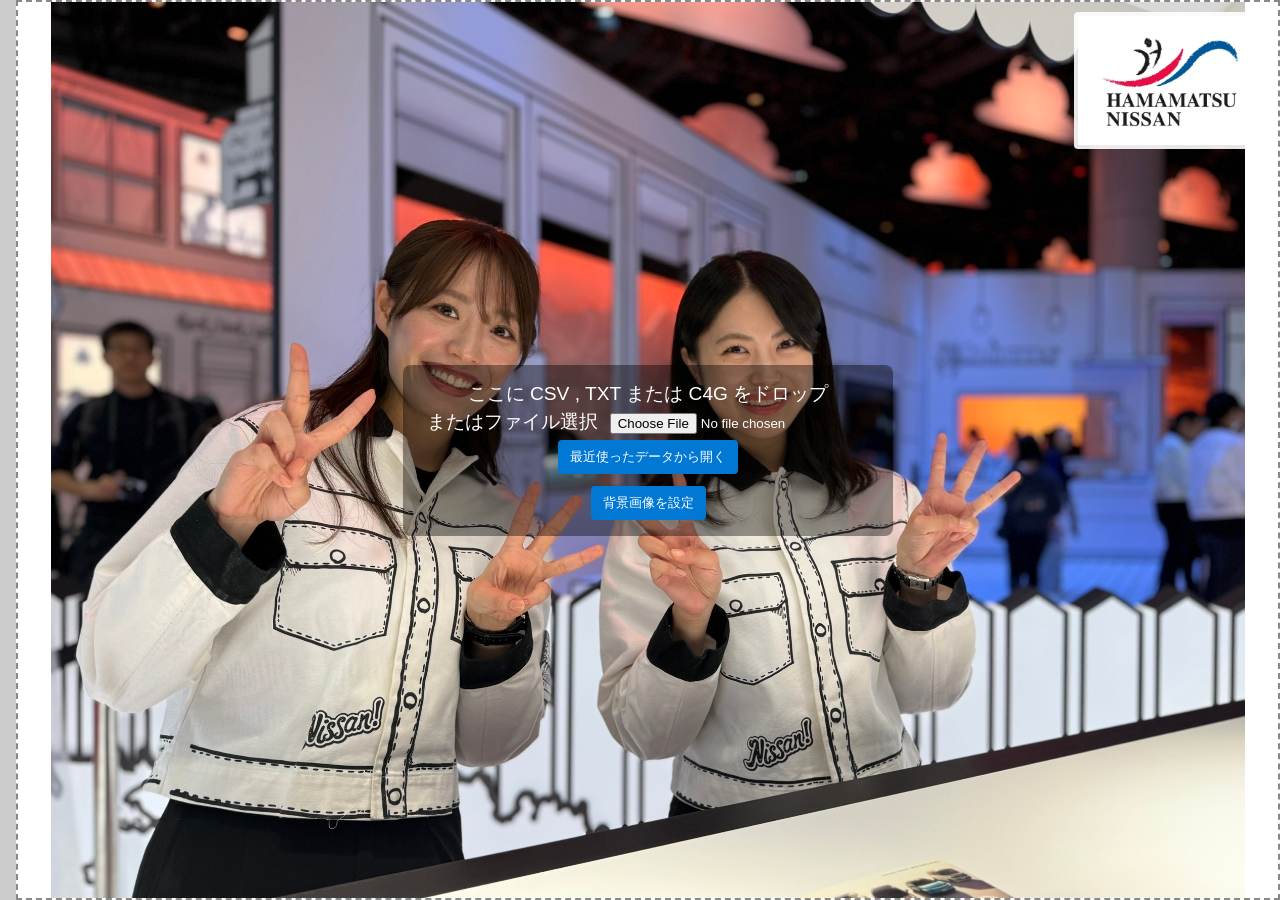
==== commit 58f8255d: "Update index.html" ====
--- a/C4Graph Ver2.0/index.html
+++ b/C4Graph Ver2.0/index.html
@@ -2,6 +2,9 @@
 <html lang="ja">
 <head>
   <meta charset="utf-8">
+  <!-- 検索エンジンにインデックスさせない -->
+  <meta name="robots" content="noindex,nofollow">
+  
   <title>C4Graph Ver 2.0</title>
   <link rel="icon" type="image/png" sizes="192x192" href="icon-192.png">
   <link rel="icon" type="image/png" sizes="512x512" href="icon-512.png">
@@ -609,4 +612,4 @@
 <div id="printWrapper" style="display:none;"></div>
 
 </body>
-</html>+</html>
